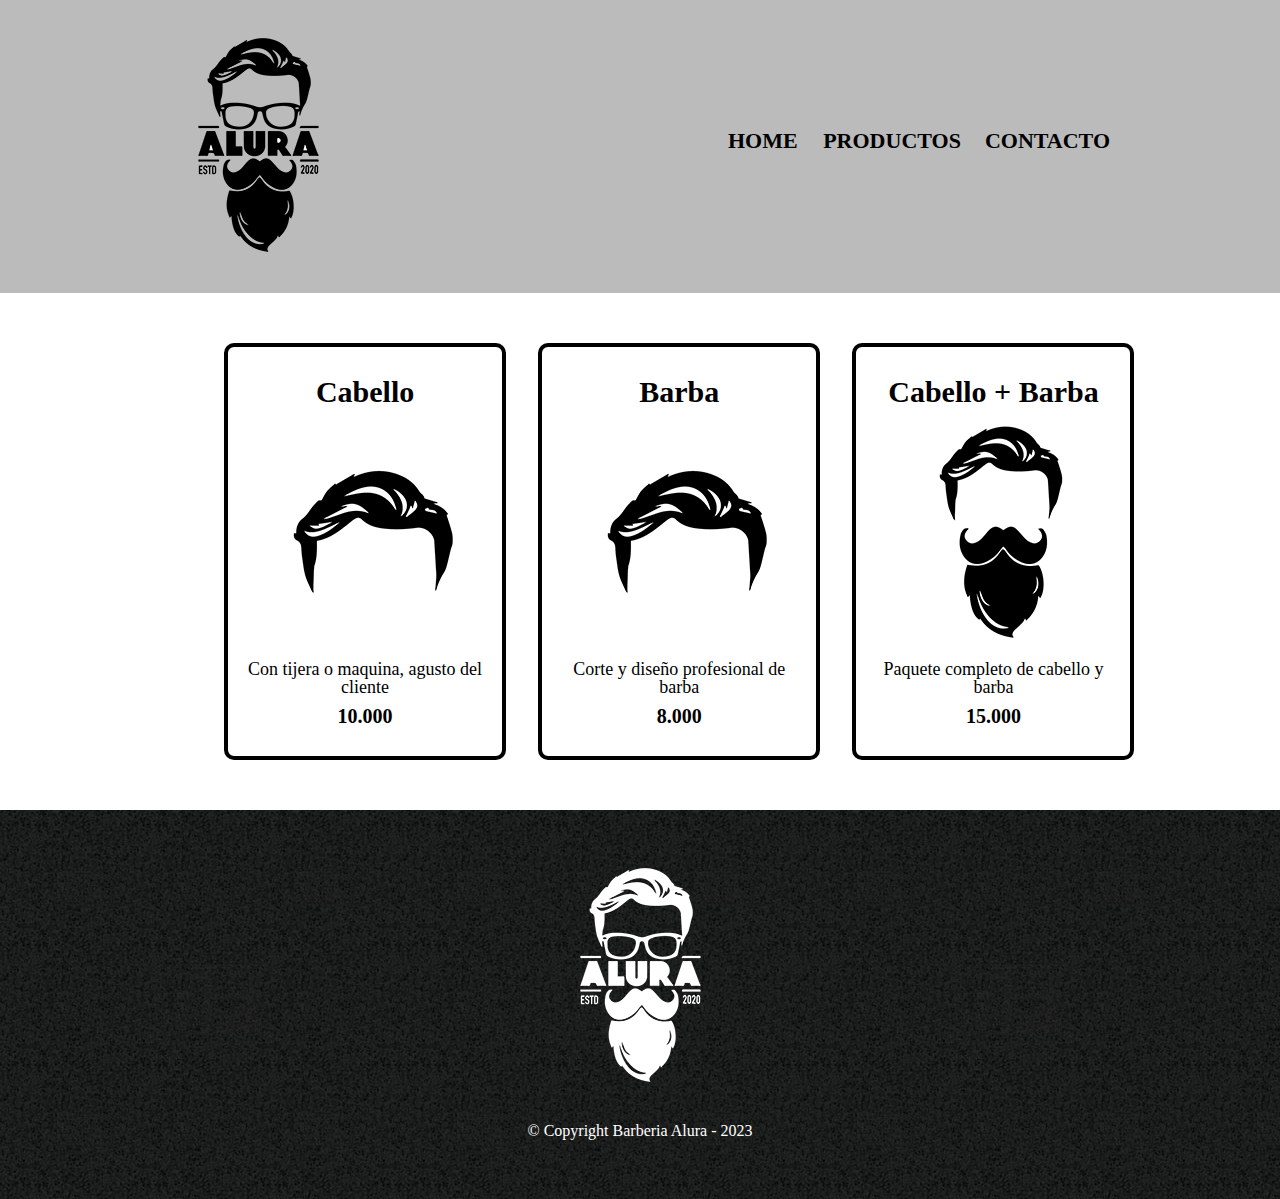
==== html/productos.html @ 2442bcae "proyecto_alura" ====
<!DOCTYPE html>
<html lang="en">
<head>
    <meta charset="UTF-8">
    <meta http-equiv="X-UA-Compatible" content="IE=edge">
    <meta name="viewport" content="width=device-width, initial-scale=1.0">
    <link rel="stylesheet" href="../css/reset.css">
    <link rel="stylesheet" type="text/css" href="../css/productos.css">
    <title>Productos - Barberia Alura</title>
</head>
<body>
    
    <header>
        <div class="caja">
            <h1> <img src="../images/logo.png"></h1>
            <nav>
                <ul>
                    <li><a href="../index.html" target="_blank" rel="noopener noreferrer">Home </a></li>
                    <li><a href="productos.html">Productos</a></li>
                    <li><a href="../html/contacto.html" target="_blank" >Contacto</a></li>
                </ul>
            </nav>
        </div>
    </header>
    <main>
        <ul class="productos">
            <li>
                <h2>  Cabello</h2>
                <img src="../images/cabello.jpg" alt="">
                <p class="producto_descripcion">Con tijera o maquina, agusto del cliente</p>
                <p class="producto_precio">10.000</p>
             </li>
            <li>
                <h2>    Barba</h2>
                <img src="../images/cabello.jpg" alt="">
                <p class="producto_descripcion">Corte y diseño profesional de barba</p>
                <p class="producto_precio">8.000</p>
            </li>
            <li> 
                <h2>    Cabello + Barba</h2>
                <img src="../images/cabello+barba.jpg" alt="">
                <p class="producto_descripcion">Paquete completo de cabello y barba</p>
                <p class="producto_precio">15.000</p>
            </li>
        </ul>

    </main>  
    <footer>
        <img src="../images/logo-blanco.png" alt="">
        <p class="Copyright"> &copy Copyright Barberia Alura - 2023</p>
    </footer>
</body>
</html>
---- css/productos.css ----
header{
    background-color: #bbbbbb;
    padding: 20px 0;
}
.caja{
    width: 940px;
    position: relative;
    margin: 0 auto;
}
nav{
    position: absolute;
    top:110px;
    right: 0;
}
nav li{
    display: inline;
    margin: 0 0 0 20px;
}

nav a{
    text-transform: uppercase;/*La propiedad text-transform es la responsable de la transformación del texto a mayúscula, cuando usamos el valor uppercase*/
    color: black;
    font-weight: bold;
    font-size: 22px;
    text-decoration: none; /* quita  la linea del link*/

}

nav a:hover{
    color: #c78c19;
    text-decoration: underline;
}

.productos{
    width: 940px;
    margin: 0 auto;
    padding: 50px;
}
.productos li{
    display: inline-block;
    text-align: center;
    width: 30%;
    vertical-align: top;
    margin: 0 1.5%;
    padding: 30px 20px;
    box-sizing: border-box;
    border: 4px solid black;
    border-radius: 10px;
    
}
.productos li:hover{
border-color: #c78c19; 
}
.productos li:active{/*active, cuando un elemento está siendo activado por el usuario*/
    border-color: #088c19;
}

.productos h2{
    font-size: 30px;
    font-weight: bold;
}
.productos li:hover h2{
    font-size: 33px;
}
.producto_descripcion{
    font-size: 18px;
}
.producto_precio{
    font-size: 20px;
    font-weight: bold;
    margin-top: 10px;
}
footer{
    text-align: center;
    background:url(../images/bg.jpg);
    padding: 40px;

}
.Copyright{
    color: #ffffff;
    font-size: 16px;
    margin: 20px;
}

main{
    width: 960px;
    margin: 0 auto;
}
form{
    margin: 40px 0;
}
form label, form legend{
    display: block;  
    font-size: 20px;
    margin: 0 0 10px;
}
.input-padron{
    display: block;
    margin: 0 0 20px;
    padding: 10px 25px;
    width: 50%;
}
.checkbox{
    margin: 20px 0;
}
.enviar{
    width: 40%;
    padding: 15px 0;
    font-size: 18px;
    font-weight: bold;
    color: white;
    background: orange;
    border: none;
    border-radius: 5px;
    transition: 1s all;
    cursor: pointer;
}

.enviar:hover{
    background: darkorange;
    transform: scale(1.2);
}
table {
    margin: 40px 40px;
}

thead {
    background: #555555;
    color: white;
    font-weight: bold;
}

td, th {
    border: 1px solid #000000;
    padding: 8px 15px;
}
/* aqui inicia el css para nuestra home */
/*Aquí inicia el CSS para nuestra home*/
.banner{
    width: 100%;
}


.titulo-principal{
    text-align: center;
    font-size: 2em;
    margin: 0 0 1em;
    clear:left;
}


.principal p{
    margin: 0 0 1em;
}


.principal strong{
    font-weight: bold;
}


.principal em{
    font-style: italic;
}


.utensilios{
    width: 120px;
    float:left;
    margin: 0 20px 20px 0;
}


.imagenDiferenciales{
    width: 60%;
}
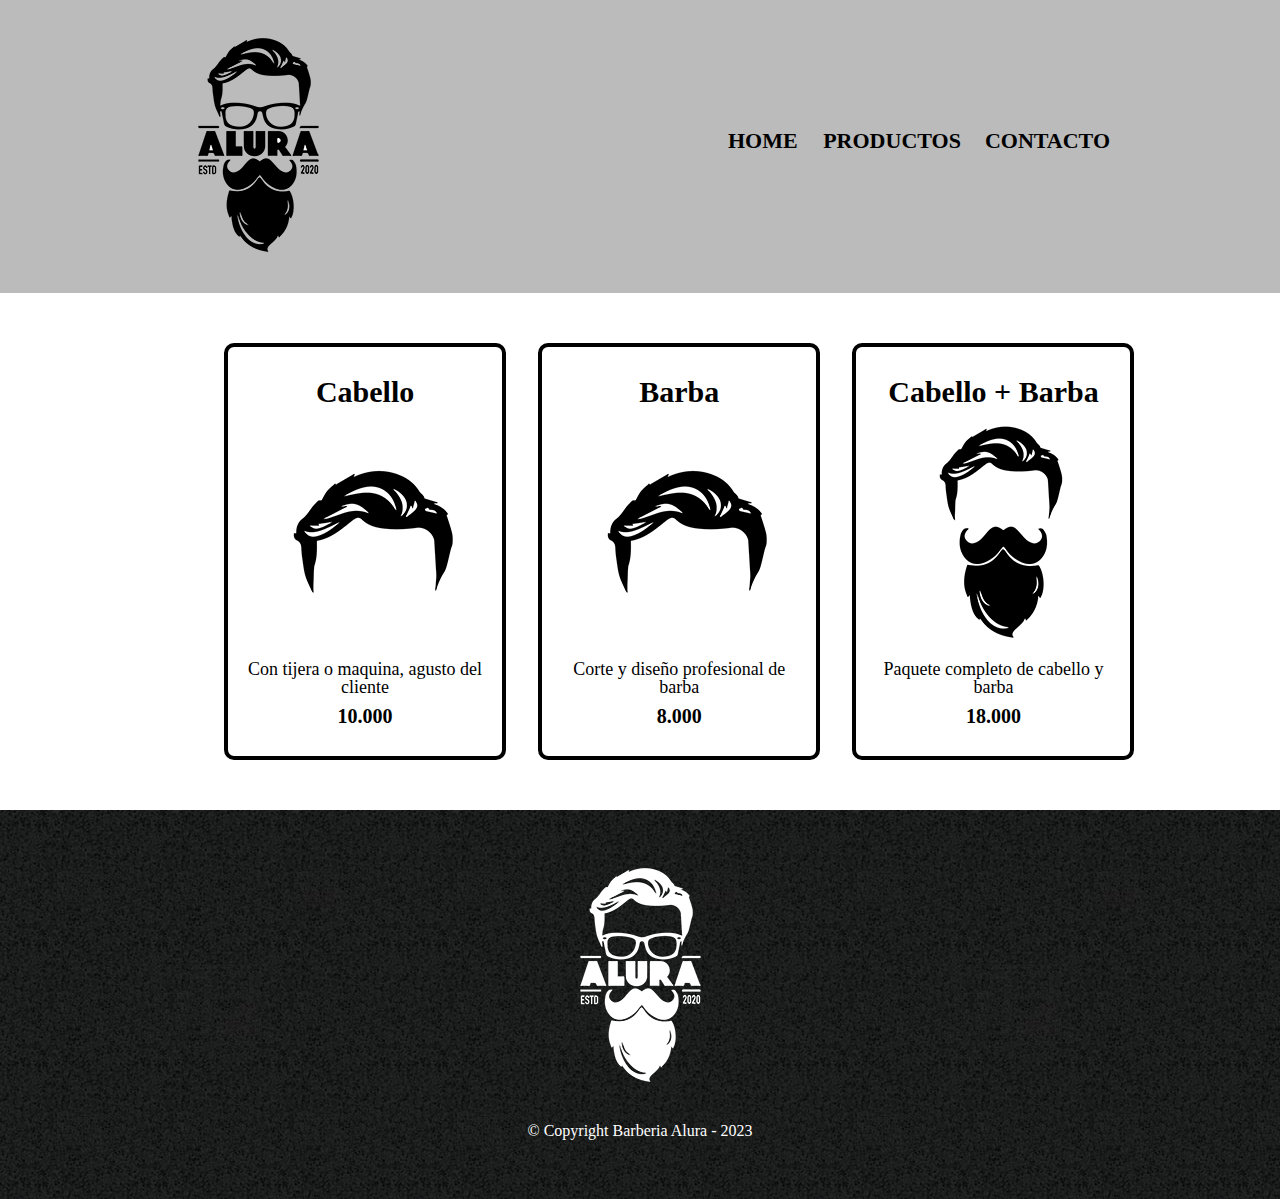
==== commit 9afbb8d8: "tercer commit" ====
--- a/html/productos.html
+++ b/html/productos.html
@@ -40,7 +40,7 @@
                 <h2>    Cabello + Barba</h2>
                 <img src="../images/cabello+barba.jpg" alt="">
                 <p class="producto_descripcion">Paquete completo de cabello y barba</p>
-                <p class="producto_precio">15.000</p>
+                <p class="producto_precio">18.000</p>
             </li>
         </ul>
 
--- a/css/productos.css
+++ b/css/productos.css
@@ -49,10 +49,10 @@
     
 }
 .productos li:hover{
-border-color: #c78c19; 
+border-color: #a07f3e; 
 }
 .productos li:active{/*active, cuando un elemento está siendo activado por el usuario*/
-    border-color: #088c19;
+    border-color: #0b4d14;
 }
 
 .productos h2{
